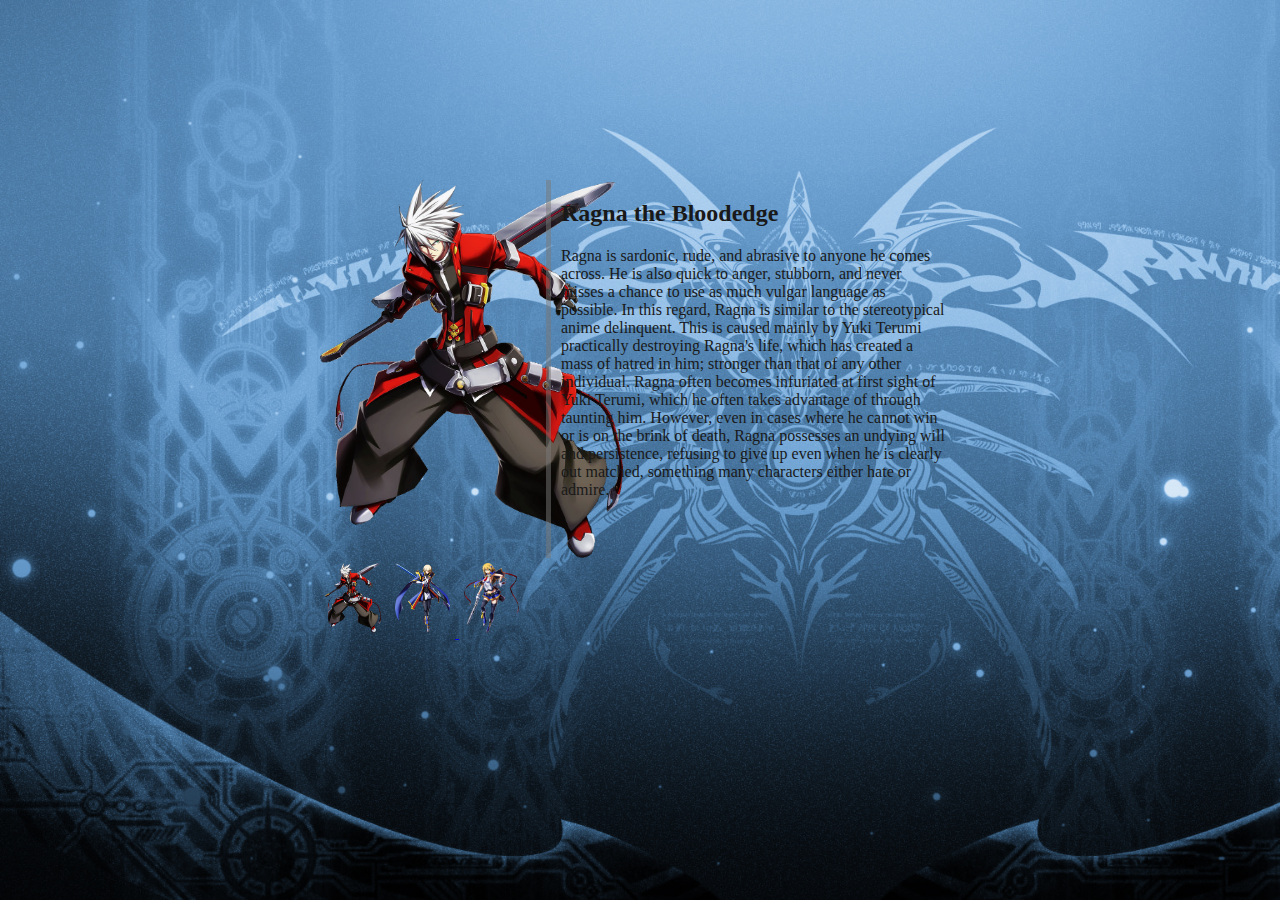
==== index.html @ 765e86cb "Not working, try to change the name" ====
<!DOCTYPE html>
<html>
    <head>
        <title>Tutorial</title>
        <link href="style.css" rel="stylesheet" type ="text/css" />
    </head>

    <body>
        <div id="background"></div>
        
        <div id="center">
            <div id="ctop">
                <div id="ctopleft">
                    <img id="bigImg" src="img/Ragna_the_Bloodedge_CP_render.png" />
            </div>
                <div id="ctopright">
                    <h2 id="ctoptitle">Ragna the Bloodedge</h2>
                    <p id="ctoppara">Ragna is sardonic, rude, and abrasive to anyone he comes across. He is also quick to anger, stubborn, and never misses a chance to use as much vulgar language as possible. In this regard, Ragna is similar to the stereotypical anime delinquent. This is caused mainly by Yuki Terumi practically destroying Ragna's life, which has created a mass of hatred in him; stronger than that of any other individual. Ragna often becomes infuriated at first sight of Yuki Terumi, which he often takes advantage of through taunting him. However, even in cases where he cannot win or is on the brink of death, Ragna possesses an undying will and persistence, refusing to give up even when he is clearly out matched, something many characters either hate or admire.</p>
                </div>
            </div>
            <div id="cbot">
                <a href="index.html">
                    <img class="thumbs" src="img/Ragna_the_Bloodedge_CP_render.png"/></a>
                <a href="index3.html">
                    <img class="thumbs" src="img/Jin_Kisaragi_(Chrono_Phantasma,_Character_Select_Artwork).png"/>
                </a>
                <a href="index4.html">
                    <img class="thumbs" src="img/BBCP_Noel_Portrait.png"/>
                </a>
             </div>
        </div>    
    </body>
</html>
---- style.css ----
#center {
    width:50vw;
    height:60vh;
    position:absolute;
    left:0px;
    right:0px;
    top:0px;
    bottom:0px;
    margin:auto;
}

#ctop {
    height:70%;
    width:100%;
}

#ctopleft {
    height:100%;
    width:30%;
    display:inline-block;
}

#ctopright {
    height:100%;
    width:60%;
    display:inline-block; 
    overflow: auto;
    border-left:5px solid rgba(120,120,120,0.5);
    padding-left: 10px;
    margin-left: 30px;
}

#ctopbot {
    width:100%;
    height:30%;
    
}
#bigImg {
    height:100%;    
}

.thumbs {
    height:70px;
    padding:5px;
    width:auto;
}

#background {
    width:100vw;
    height:100vh;
    position:absolute;
    left:0;
    top:0;
    background-image:url(img/BlazBlue_Wiki_Background,_Message_Wall.jpg);
    background-size:cover;
}

#ctoptitle, #ctoppara{
    color:rgb(25,25,25);
}
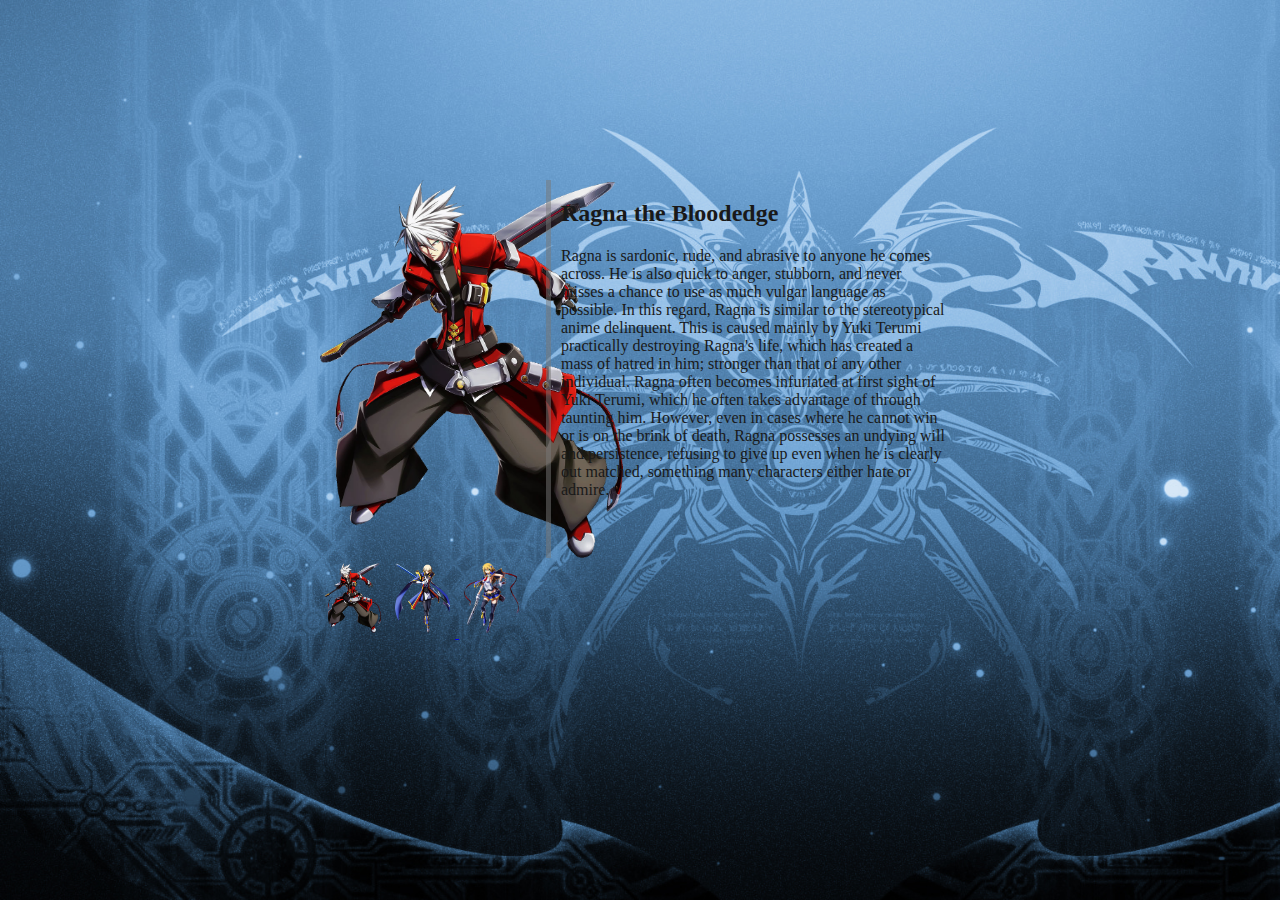
==== commit 5985cb0d: "Changed name" ====
--- a/index.html
+++ b/index.html
@@ -1,7 +1,7 @@
 <!DOCTYPE html>
 <html>
     <head>
-        <title>Tutorial</title>
+        <title>Blazblue:Profiles</title>
         <link href="style.css" rel="stylesheet" type ="text/css" />
     </head>
 
